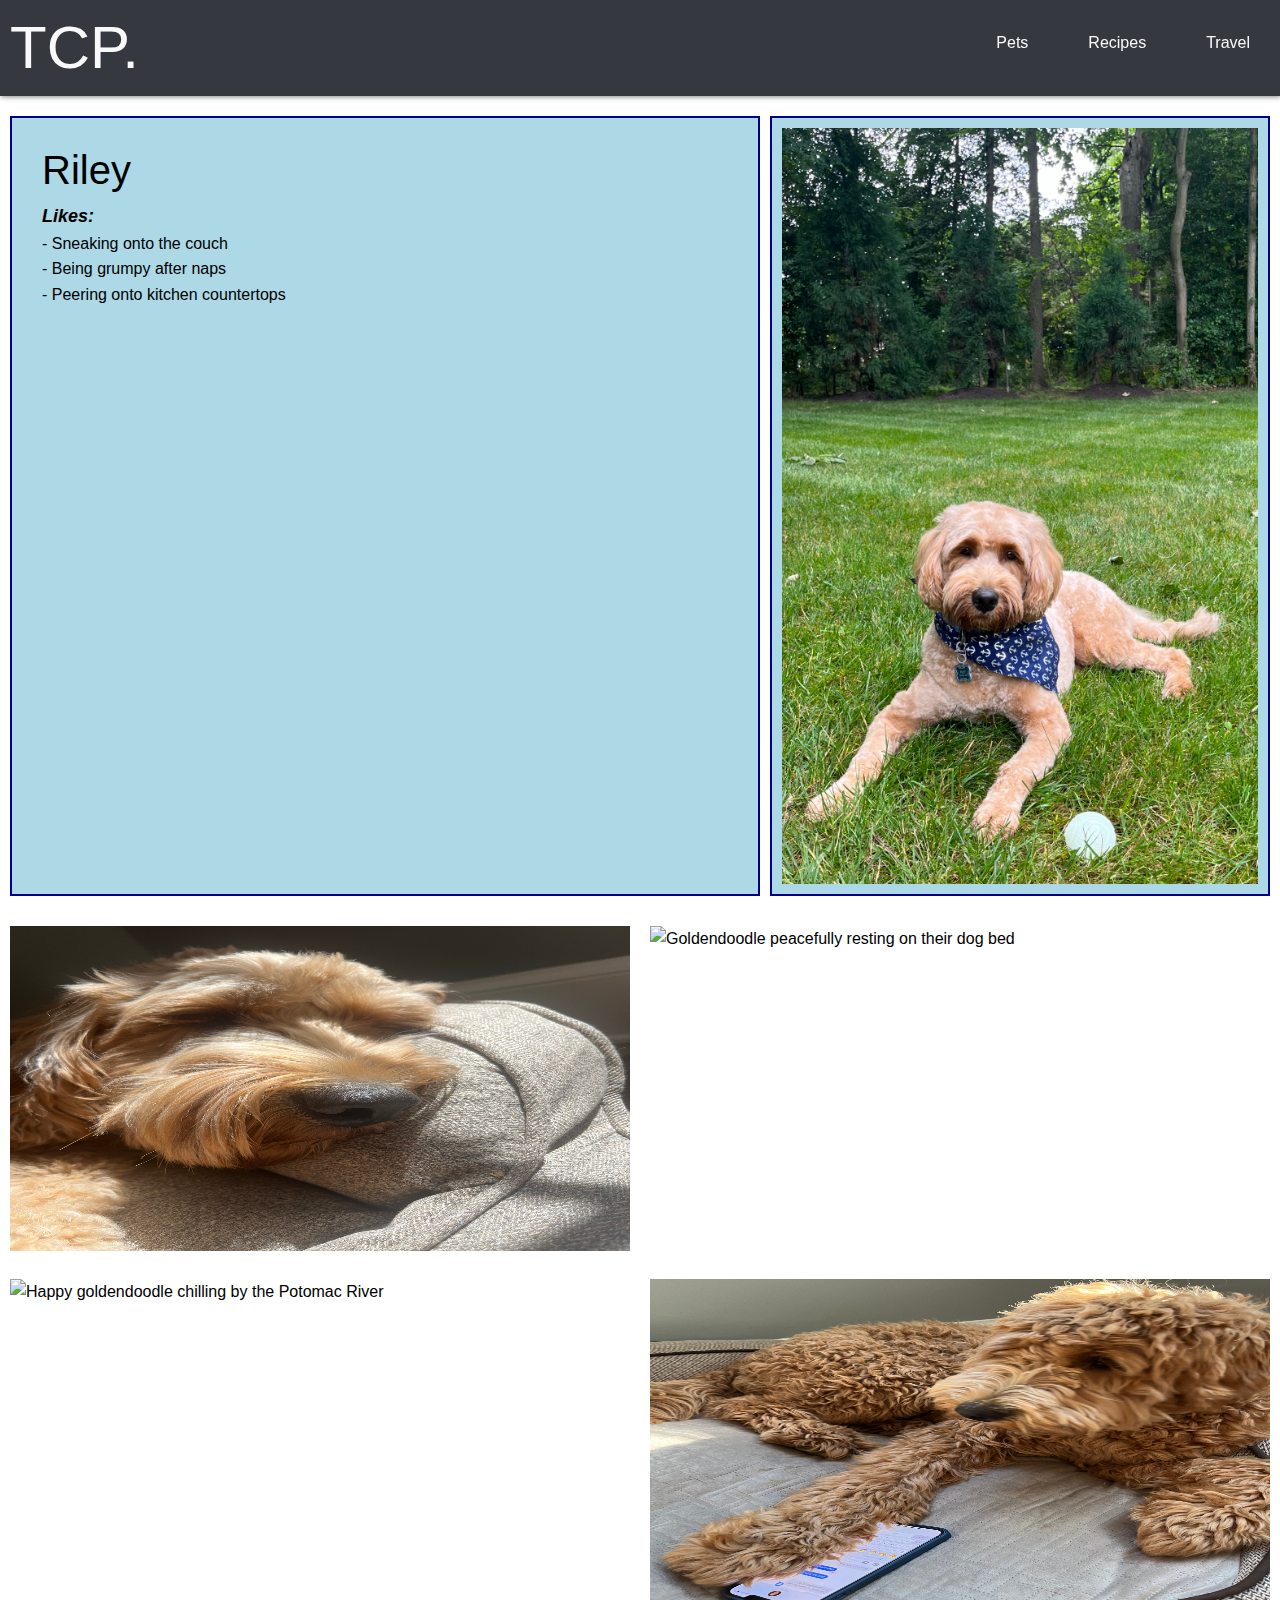
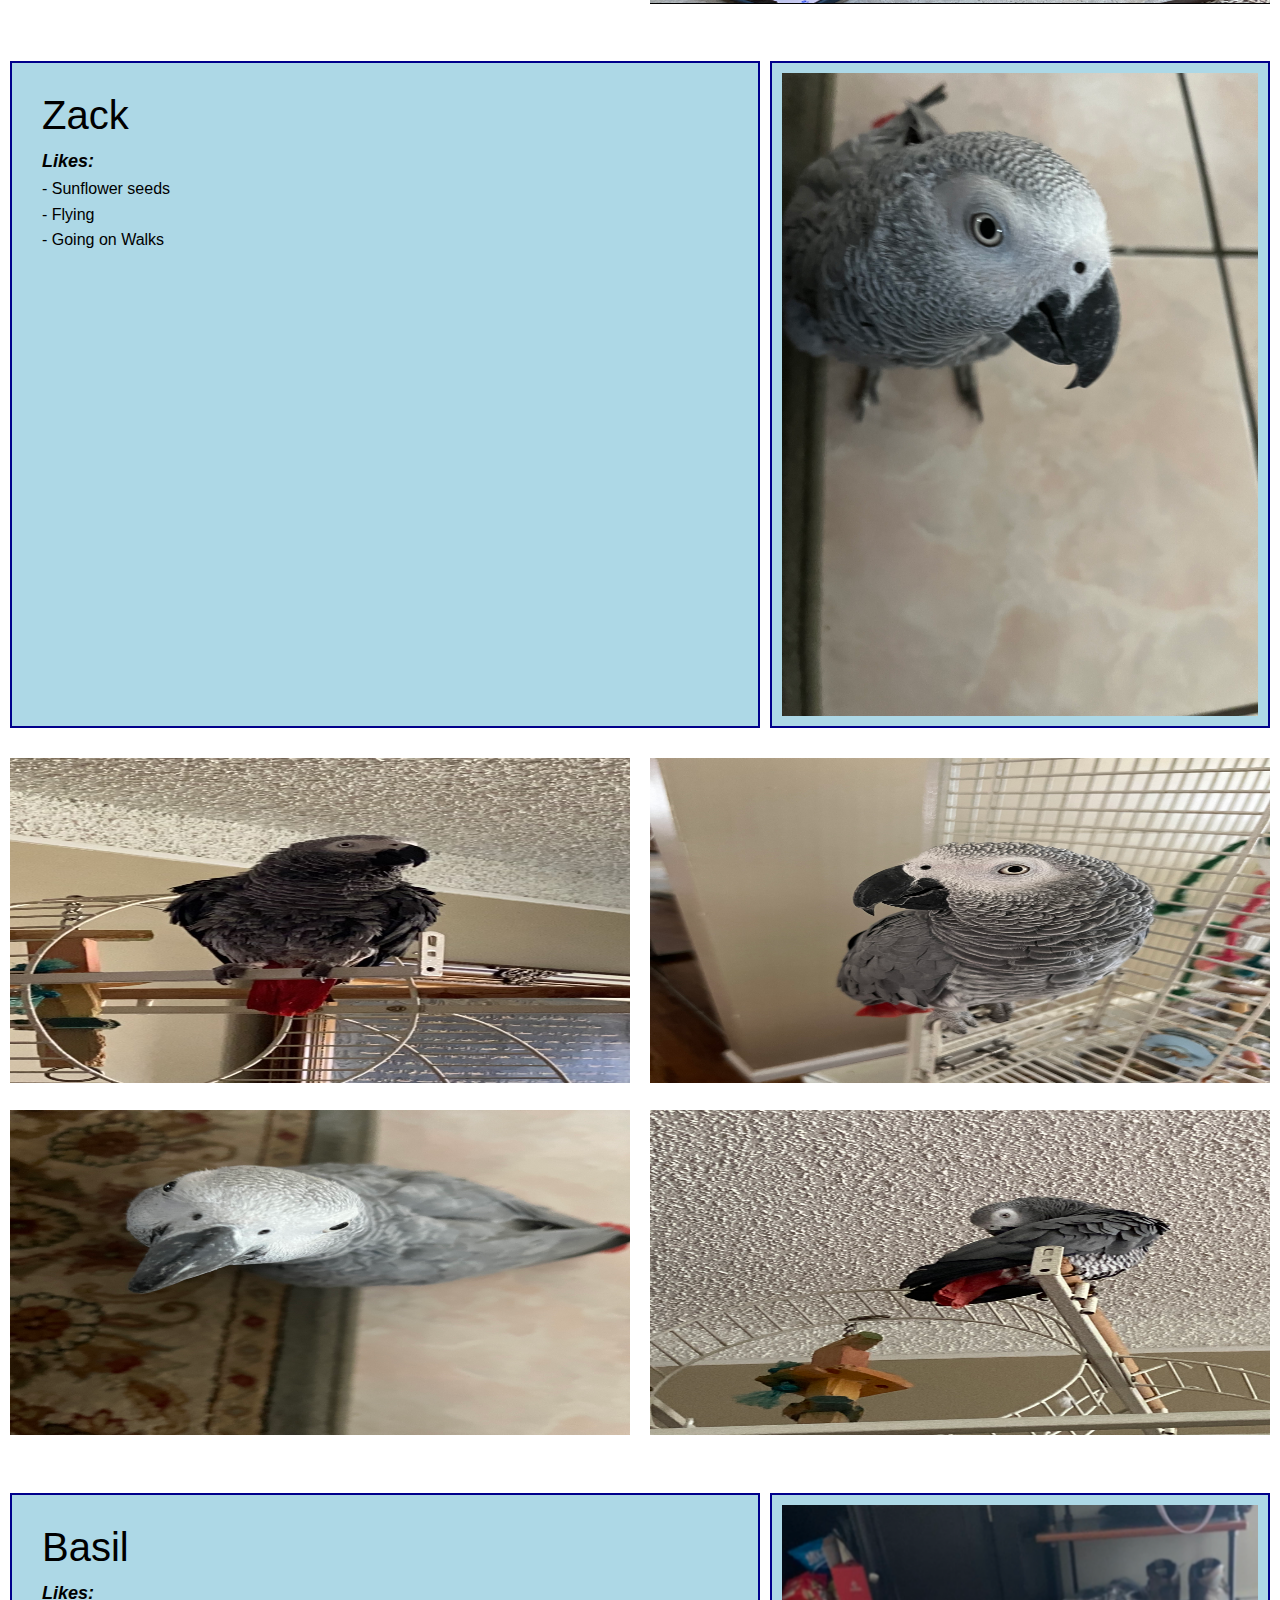
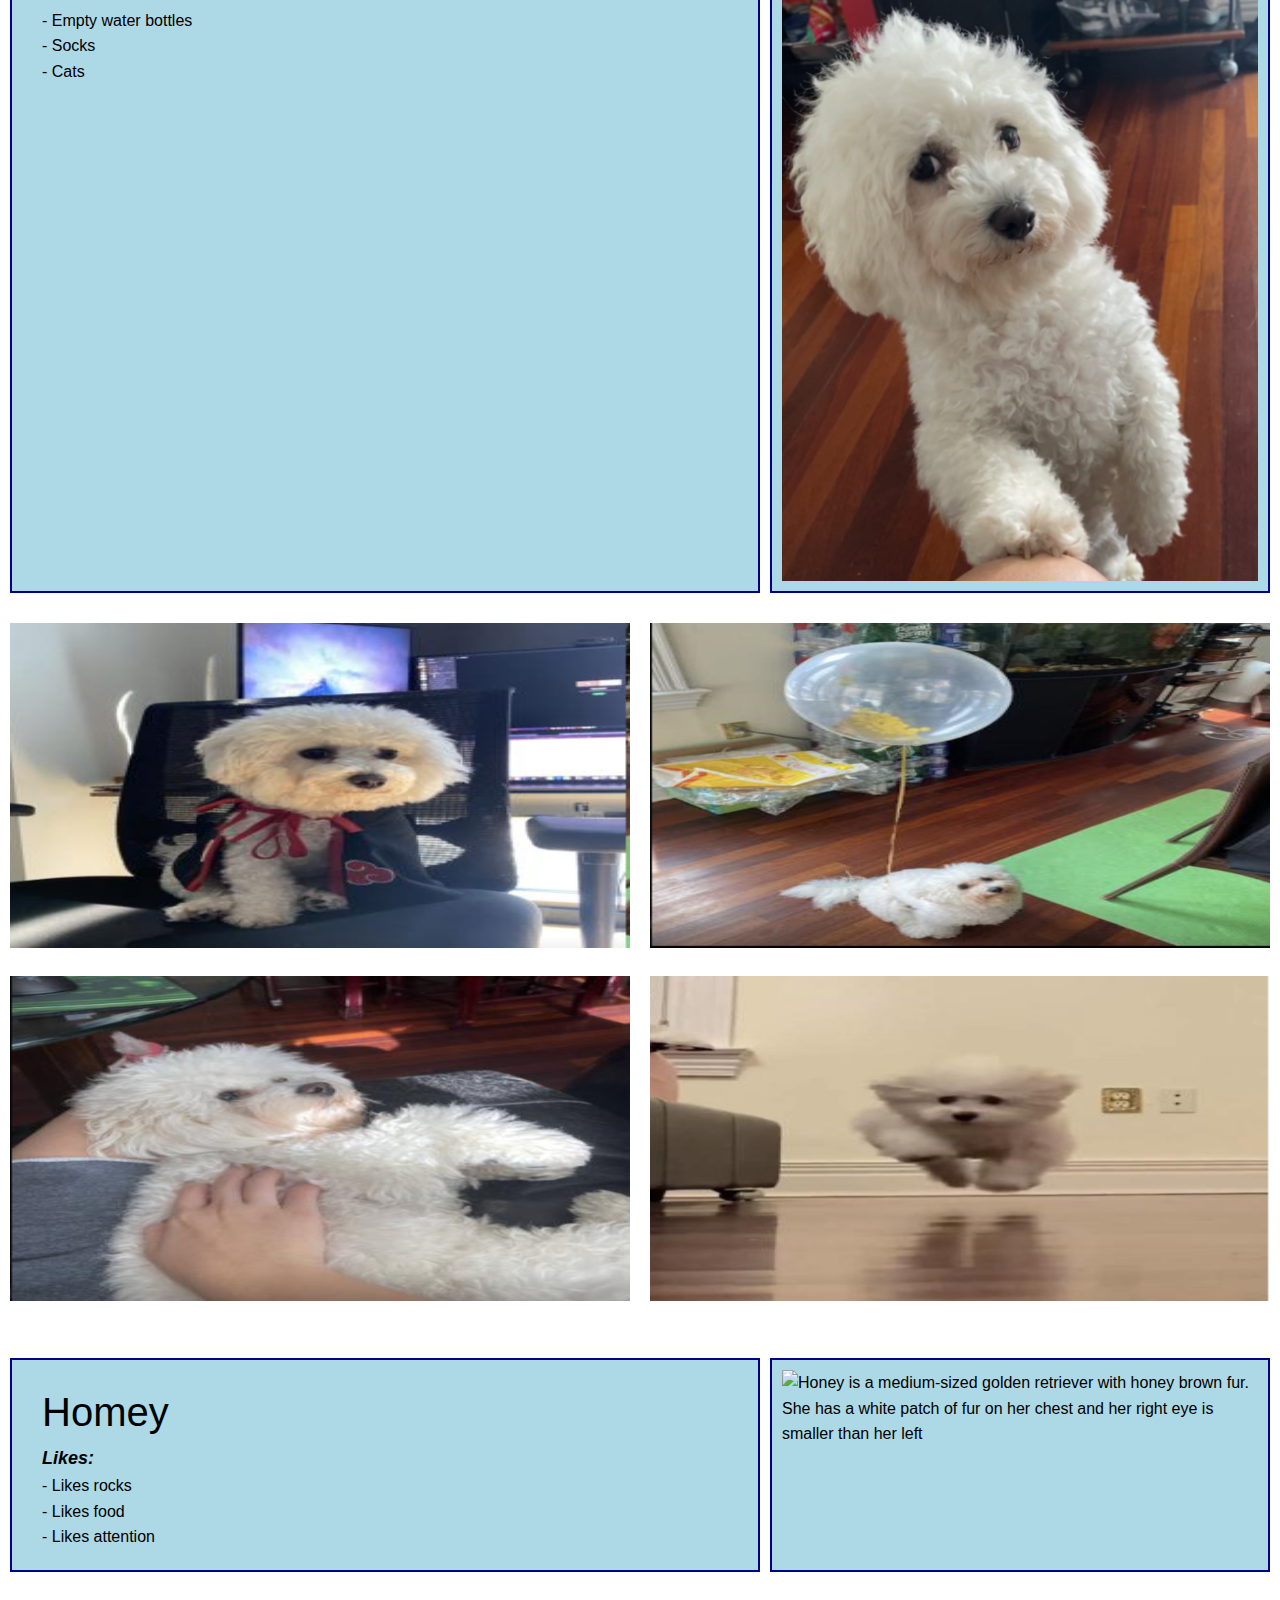
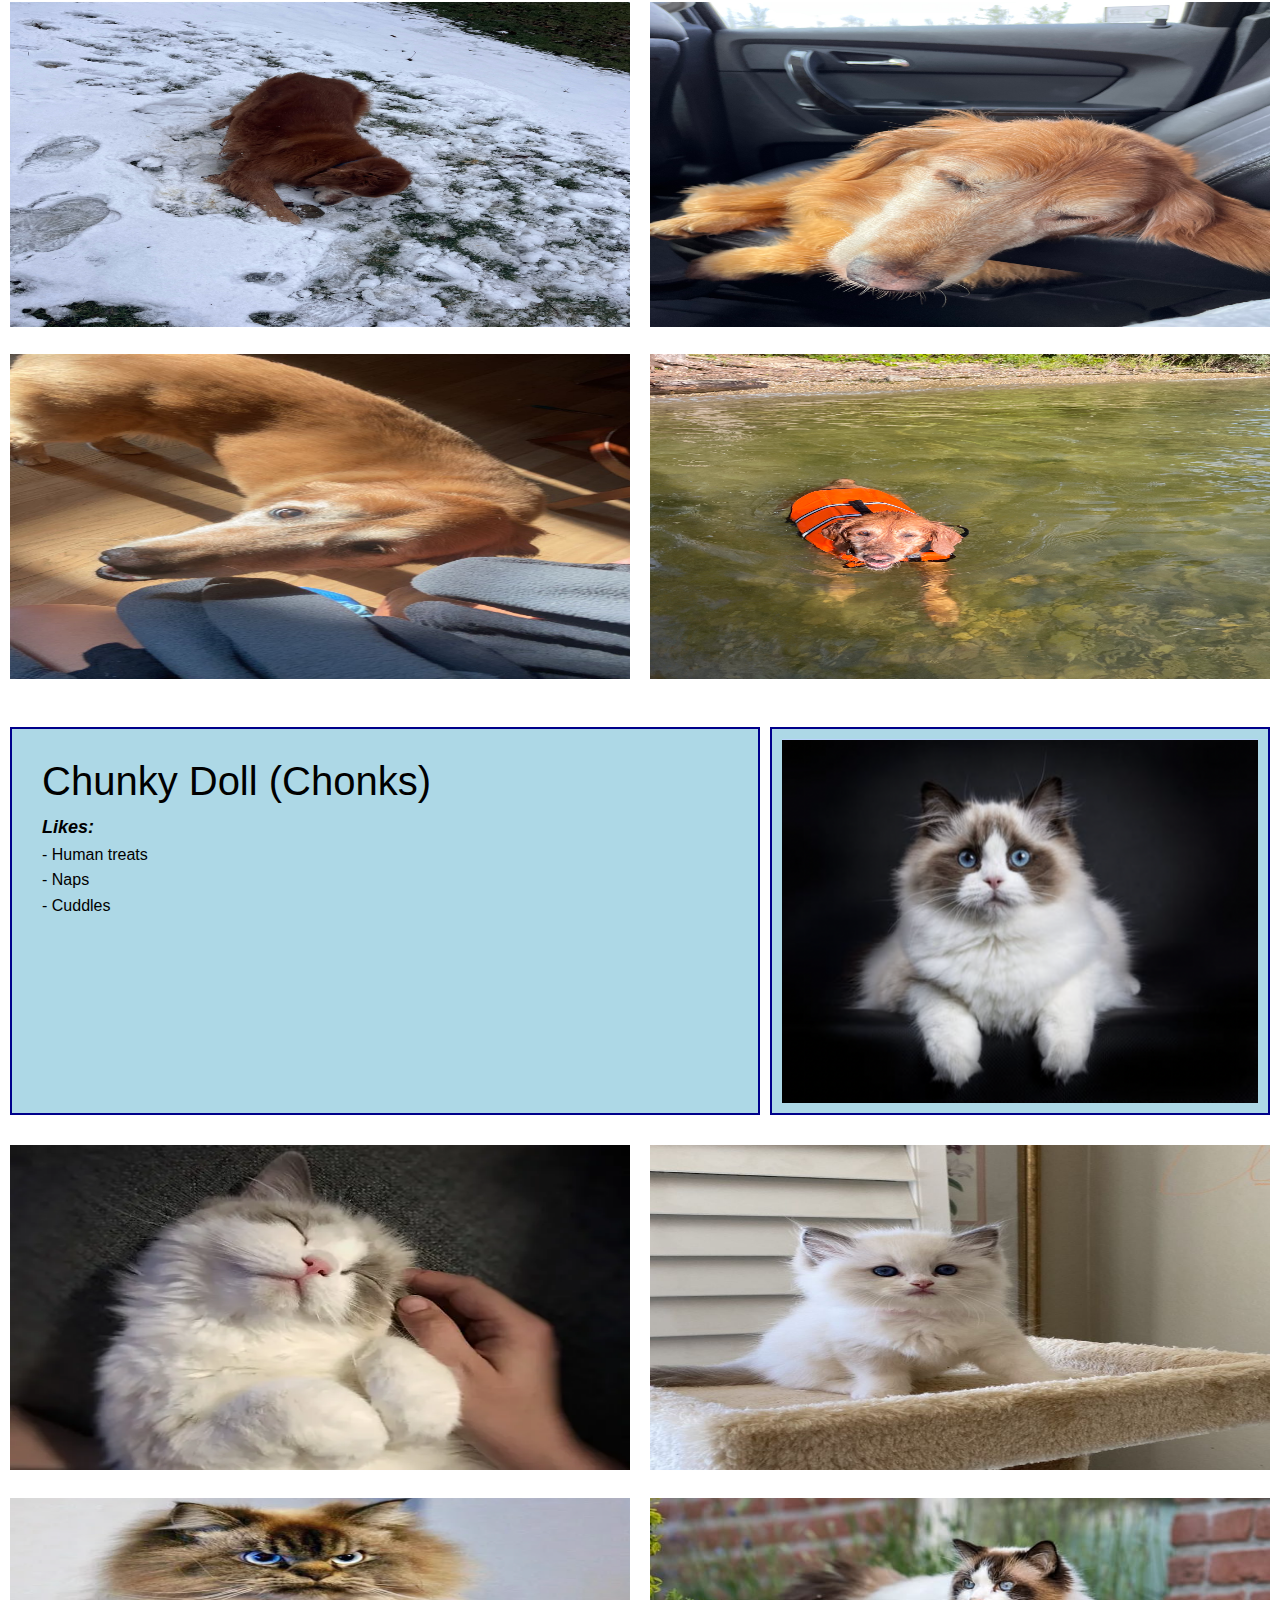
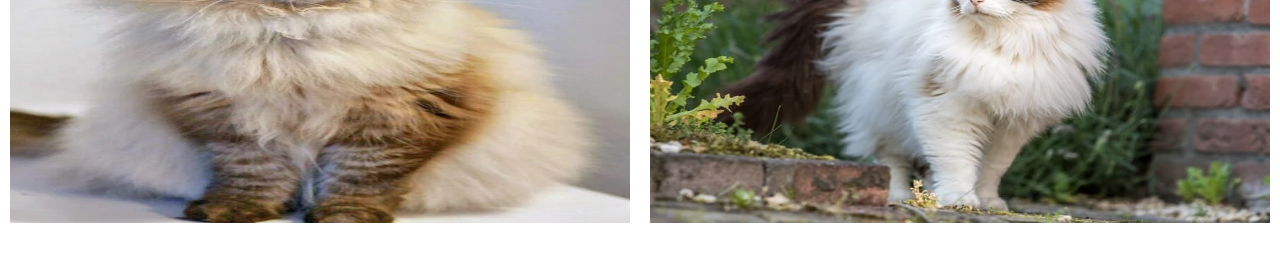
==== pets.html @ f6e19e08 "Add files via upload" ====
<!DOCTYPE html>
<html lang="en">
<head>
    <link rel="stylesheet" href="css/reset.css">
    <link rel="stylesheet" href="css/nav.css">
    <link rel="stylesheet" href="css/style.css">
    <title>Pets</title>
</head>
<body>
    <header class="header">
        <a href="#" class="logo">TCP.</a>
        <input class="side-menu" type="checkbox" id="side-menu"/>
        <label class="hamb" for="side-menu"><span class="hamb-line"></span></label>
        <nav class="nav">
            <ul class="menu">
                <li><a href="pets.html">Pets</a></li>
                <li><a href="recipes.html">Recipes</a> </li>
                <li><a href="index.html">Travel</a></li>
            </ul>
        </nav>
    </header>
    <div class="main-row">
        <div class="inner-row1">
            <div class="left">
                <ul>
                    <h2>Riley</h2>
                    <h4>Likes:</h4>
                    <li>- Sneaking onto the couch</li>
                    <li>- Being grumpy after naps</li>
                    <li>- Peering onto kitchen countertops</li>
                </ul>
            </div>
            <div class="right">
                <img src="images/riley_primary.jpg" alt="Apricot goldendoodle wearing blue bandana lying next to ball">
            </div>
        </div>
        
        <div class="inner-row2">
            <div class="grid-cell">
                <img src = "images/riley_sleeping.jpg" alt = "Goldendoodle peacefully resting on their dog bed">
            </div>
            <div class="grid-cell">
                <img src = "images/riley_friend.PNG" alt = "Goldendoodle peacefully resting on their dog bed">
            </div>
            <div class="grid-cell">
                <img src = "images/riley_park.PNG" alt = "Happy goldendoodle chilling by the Potomac River">
            </div>
            <div class="grid-cell">
                <img src = "images/riley_texting.jpeg" alt = "Silly dog texting on an iPad">
            </div>
        </div>
    </div>

    <div class="main-row">
        <div class="inner-row1">
            <div class="left">
                <ul>
                    <h2>Zack</h2>
                    <h4>Likes:</h4>
                    <li>- Sunflower seeds</li>
                    <li>- Flying</li>
                    <li>- Going on Walks</li>
                </ul>
            </div>
            <div class="right">
                <img src="images/zamzam4.jpg" alt = "3 years old, red tail, and standing on kitchen tile.">
            </div>
        </div>
        
        <div class="inner-row2">
            <div class="grid-cell">
                <img src = "images/zamzam1.jpg" alt = "Zack on his cage standing.">
            </div>
            <div class="grid-cell">
                <img src = "images/zamzam2.jpg" alt = "Zack standing on his cage door, staring into the camera.">
            </div>
            <div class="grid-cell">
                <img src = "images/zamzam3.jpg" alt = "Zack standing on a rug staring up towards the camera.">
            </div>
            <div class="grid-cell">
                <img src = "images/zamzam5.jpg" alt = "Zack cleaning himself standing on top of the cage by his toys.">
            </div>
        </div>
    </div>

    <div class="main-row">
        <div class="inner-row1">
            <div class="left">
                <ul>
                    <h2>Basil</h2>
                    <h4>Likes:</h4>
                    <li>- Empty water bottles</li>
                    <li>- Socks</li>
                    <li>- Cats</li>
                </ul>
            </div>
            <div class="right">
                <img src="images/gurl_who_u_looking_at.png" alt = "Fluffy white dog with paw on knee, begging for attention and giving you the side eye"> 
            </div>
        </div>
        
        <div class="inner-row2">
            <div class="grid-cell">
                <img src = images/naruto_basil.png alt = "White bichon in a naruto robe (Akatsuki)">
            </div>
            <div class="grid-cell">
                <img src = images/balloosil.png alt = "Balloon attached to white bichon"> 
            </div>
            <div class="grid-cell">
                <img src = images/pet_me.png alt = "White bichon leaning against leg">
            </div>
            <div class="grid-cell">
                <img src = images/superbasil_HOP.png alt = "White bichon floating in air while running">
            </div>
        </div>
    </div>

    <div class="main-row">
        <div class="inner-row1">
            <div class="left">
                <ul>
                    <h2>Homey</h2>
                    <h4>Likes:</h4>
                    <li>- Likes rocks</li>
                    <li>- Likes food</li>
                    <li>- Likes attention</li>
                </ul>
            </div>
            <div class="right">
                <img src="images/honey_main.jpeg" alt="Honey is a medium-sized golden retriever with honey brown fur. She has a white patch of fur on her chest and her right eye is smaller than her left">
            </div>
        </div>
        
        <div class="inner-row2">
            <div class="grid-cell">
                <img src="images/honey_rock.jpeg" alt="Honey playing with a rock">
            </div>
            <div class="grid-cell">
                <img src="images/honey_sleeping.jpeg" alt="Honey taking a nap">
            </div>
            <div class="grid-cell">
                <img src="images/honey_smiling.jpeg" alt="Honey smiling">
            </div>
            <div class="grid-cell">
                <img src="images/honey_swimming.jpeg" alt="Honey swimming">
        </div>
    </div>

    <div class="main-row">
        <div class="inner-row1">
            <div class="left">
                <ul>
                    <h2>Chunky Doll (Chonks)</h2>
                    <h4>Likes:</h4>
                    <li>- Human treats</li>
                    <li>- Naps</li>
                    <li>- Cuddles</li>
                </ul>
            </div>
            <div class="right">
                <img src="images/chonks.png" alt="Furry white and dark brown ragdoll.">
            </div>
        </div>
        
        <div class="inner-row2">
            <div class="grid-cell">
                <img src="images/chonks_happy.JPG" alt="Younger Chonks being played with">
            </div>
            <div class="grid-cell">
                <img src="images/chonks_baby.JPG" alt="Baby Chonks on a cat bed">
            </div>
            <div class="grid-cell">
                <img src="images/chonks_bath.png" alt="Fluffy, grumpy Chonks after bath time">
            </div>
            <div class="grid-cell">
                <img src="images/chonks_neutral.JPG" alt="Chonks standing tall fully clean and white">
        </div>
    </div>
</body>
---- css/nav.css ----
.header{
    background-color: #36383F;
    box-shadow: 1px 1px 5px 0px #85888C;
    position: sticky;
    top: 0;
    width: 100%;
}

.logo{
    display: inline-block;
    color: #f9f9f9;
    font-size: 60px;
    margin-left: 10px;
}

.nav{
    width: 100%;
    height: 100%;
    position: fixed;
    background-color: #36383F;
    overflow: hidden;
}

.menu a{
    display: block;
    padding: 30px;
    color: #f9f9f9;
}
.menu a:hover{
    background-color: #85888C;
}
.nav{
    max-height: 0;
    transition: max-height .5s ease-out;
    background-color: #36383F;
}

.hamb{
    cursor: pointer;
    float: right;
    padding: 40px 20px;
}

.hamb-line {
    background: #f9f9f9;
    display: block;
    height: 3px;
    position: relative;
    width: 24px;

}

.hamb-line::before,
.hamb-line::after{
    background: #f9f9f9;
    content: '';
    display: block;
    height: 100%;
    position: absolute;
    transition: all .2s ease-out;
    width: 100%;
}
.hamb-line::before{
    top: 5px;
}
.hamb-line::after{
    top: -5px;
}

.side-menu {
    display: none;
}

.side-menu:checked ~ nav{
    max-height: 100%;
}
.side-menu:checked ~ .hamb .hamb-line {
    background: transparent;
}
.side-menu:checked ~ .hamb .hamb-line::before {
    transform: rotate(-45deg);
    top:0;
}
.side-menu:checked ~ .hamb .hamb-line::after {
    transform: rotate(45deg);
    top:0;
}

@media (min-width: 768px) {
    .nav{
        max-height: none;
        top: 0;
        position: relative;
        float: right;
        width: fit-content;
        background-color: transparent;
    }
    .menu li{
        float: left;
    }
    .menu a:hover{
        background-color: transparent;
        color: #85888C;

    }

    .hamb{
        display: none;
    }
}
---- css/style.css ----
* {
    margin: 0;
    padding: 0;
    box-sizing: border-box;
}

body {
    font-family: Arial, sans-serif; /* Just to make it look a bit nicer */
    line-height: 1.6; /* Just to make it look a bit nicer */
}

/* Styling for main-row and inner rows */
.main-row {
    padding-top: 10px;
    margin-bottom: 20px; /* Add space between main rows */
}
.inner-row1{
    padding: 10px;
}
.inner-row1, .inner-row2 {
    display: flex;
    flex: 1; /* Each inner row will take up half the height of the main row */
    margin-bottom: 10px; /* Add space between inner rows */
}

/* Styling for columns inside inner-row1 */
.inner-row1 .left {
    flex: 60%;
    background-color: lightblue;
    border: 2px solid darkblue;
    margin-right: 10px;
    padding: 20px;
}
.inner-row1 .right {
    flex: 40%;
    background-color: lightblue;
    border: 2px solid darkblue;
    padding: 10px;
}

/* Styling for 2x2 grid inside inner-row2 */
.inner-row2 {
    flex-wrap: wrap;
}
.grid-cell {
    flex-basis: 50%; /* Takes up half the width of the parent */
    flex-grow: 1; /* Allow it to grow and take up the available space */
    padding: 10px;
}

h2{
    font-size: 40px;
}

img {
    width: 100%;
    height: 100%;
    object-fit: fill;
    object-position: center;
}

.inner-row2 img {
    height: 325px
}

h3{
    font-weight: bold;
    font-size: 25px;
    text-align: center;
}

h4{
    font-size: 18px;
    font-style: italic;
    font-weight: bold;
}
ul {
    padding-left: 10px;
}
ol {
    list-style-type: decimal;
    list-style-position: inside;
    padding-left: 1em;
    margin-top: 1em;
    margin-bottom: 1em;
}
p{
    text-align: center;
    padding: 5px;
}
.topimg {
    /* Replace the URL below with your image URL */
    background-size: cover;  /* Cover the viewport */
    background-position: center;  /* Center the image */
    background-repeat: no-repeat;  /* Do not repeat the image */
    width: 100%;  /* Make sure the div spans the full width */
    height: 200px;  /* Span the full viewport height */
    display: flex;  /* Use flex to center the text */
    align-items: center;  /* Center the text vertically */
    justify-content: center;  /* Center the text horizontally */
}
.prague{
    background-image: url('../images/prague_one.webp');
}
.ok{
    background-image: url('../images/safari_lodge.webp');
}
.paris{
    background-image: url('../images/paris_daytime.jpg');
}
.zermatt{
    background-image: url('../images/geneva_to_zermatt.jpeg');
}
.florence{
    background-image: url('../images/florence.jpeg');
}
.dubai{
    background-image: url('../images/dubai_dusk.jpg');
}
.location-text {
    color: white;  /* Make the text white for better visibility */
    font-size: 5rem;  /* Increase the font size */
    font-weight: bold;
    font-family: Arial, Helvetica, sans-serif;
    text-shadow: 2px 2px 8px rgba(0, 0, 0, 0.5);  /* Add a text shadow for better readability */
}

b{
    font-weight: bold;
}
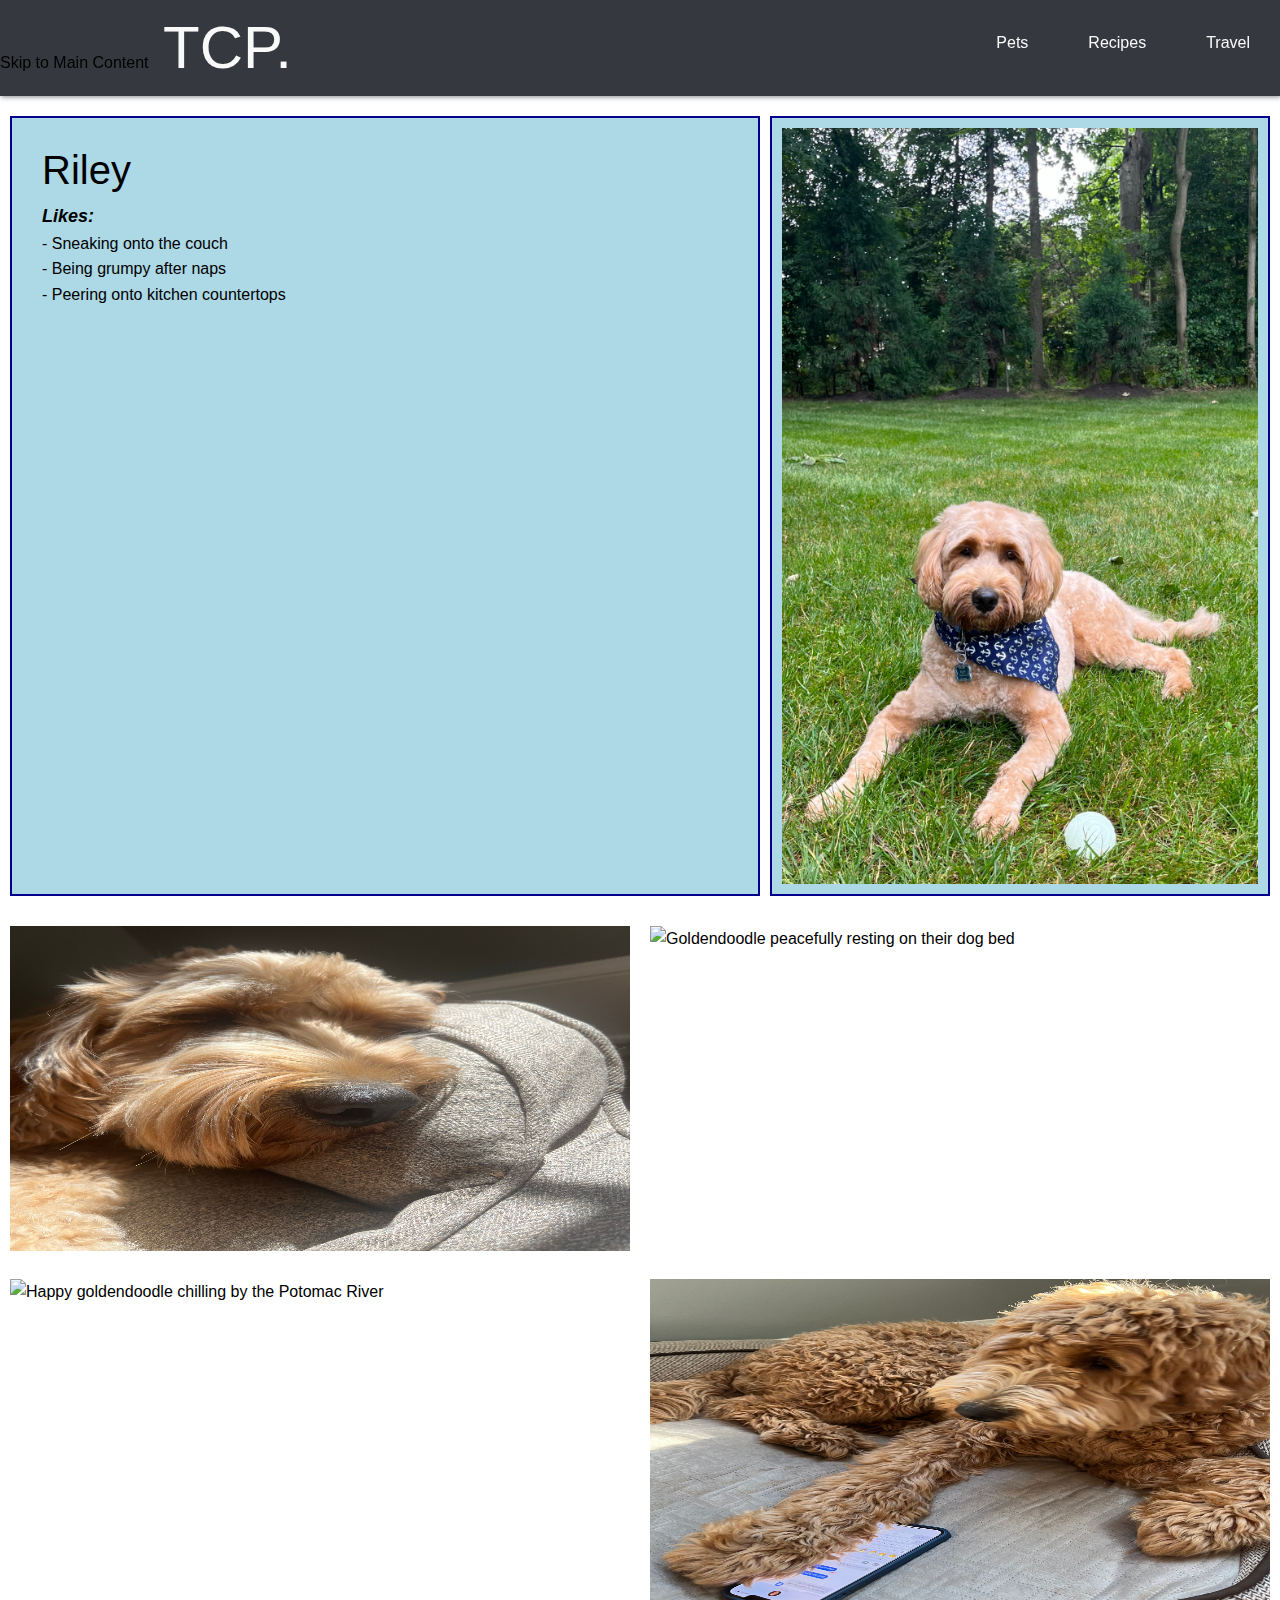
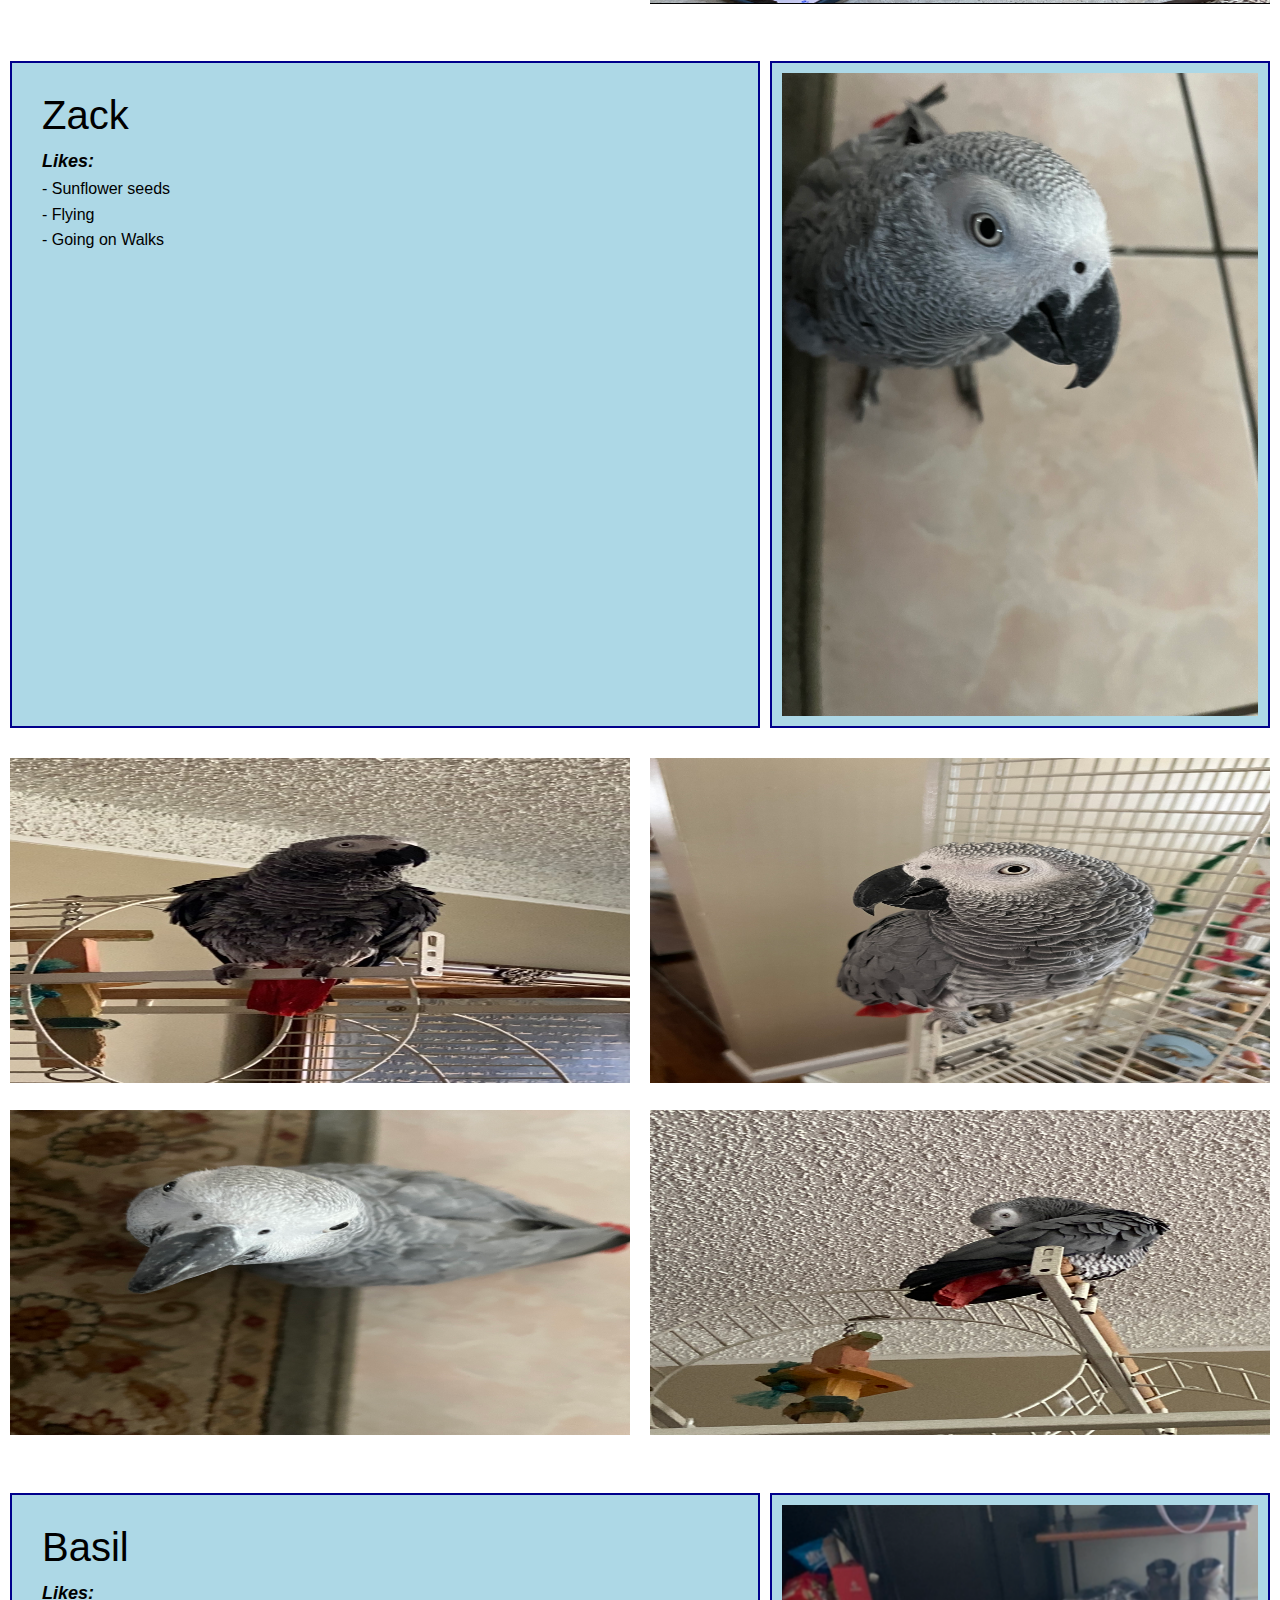
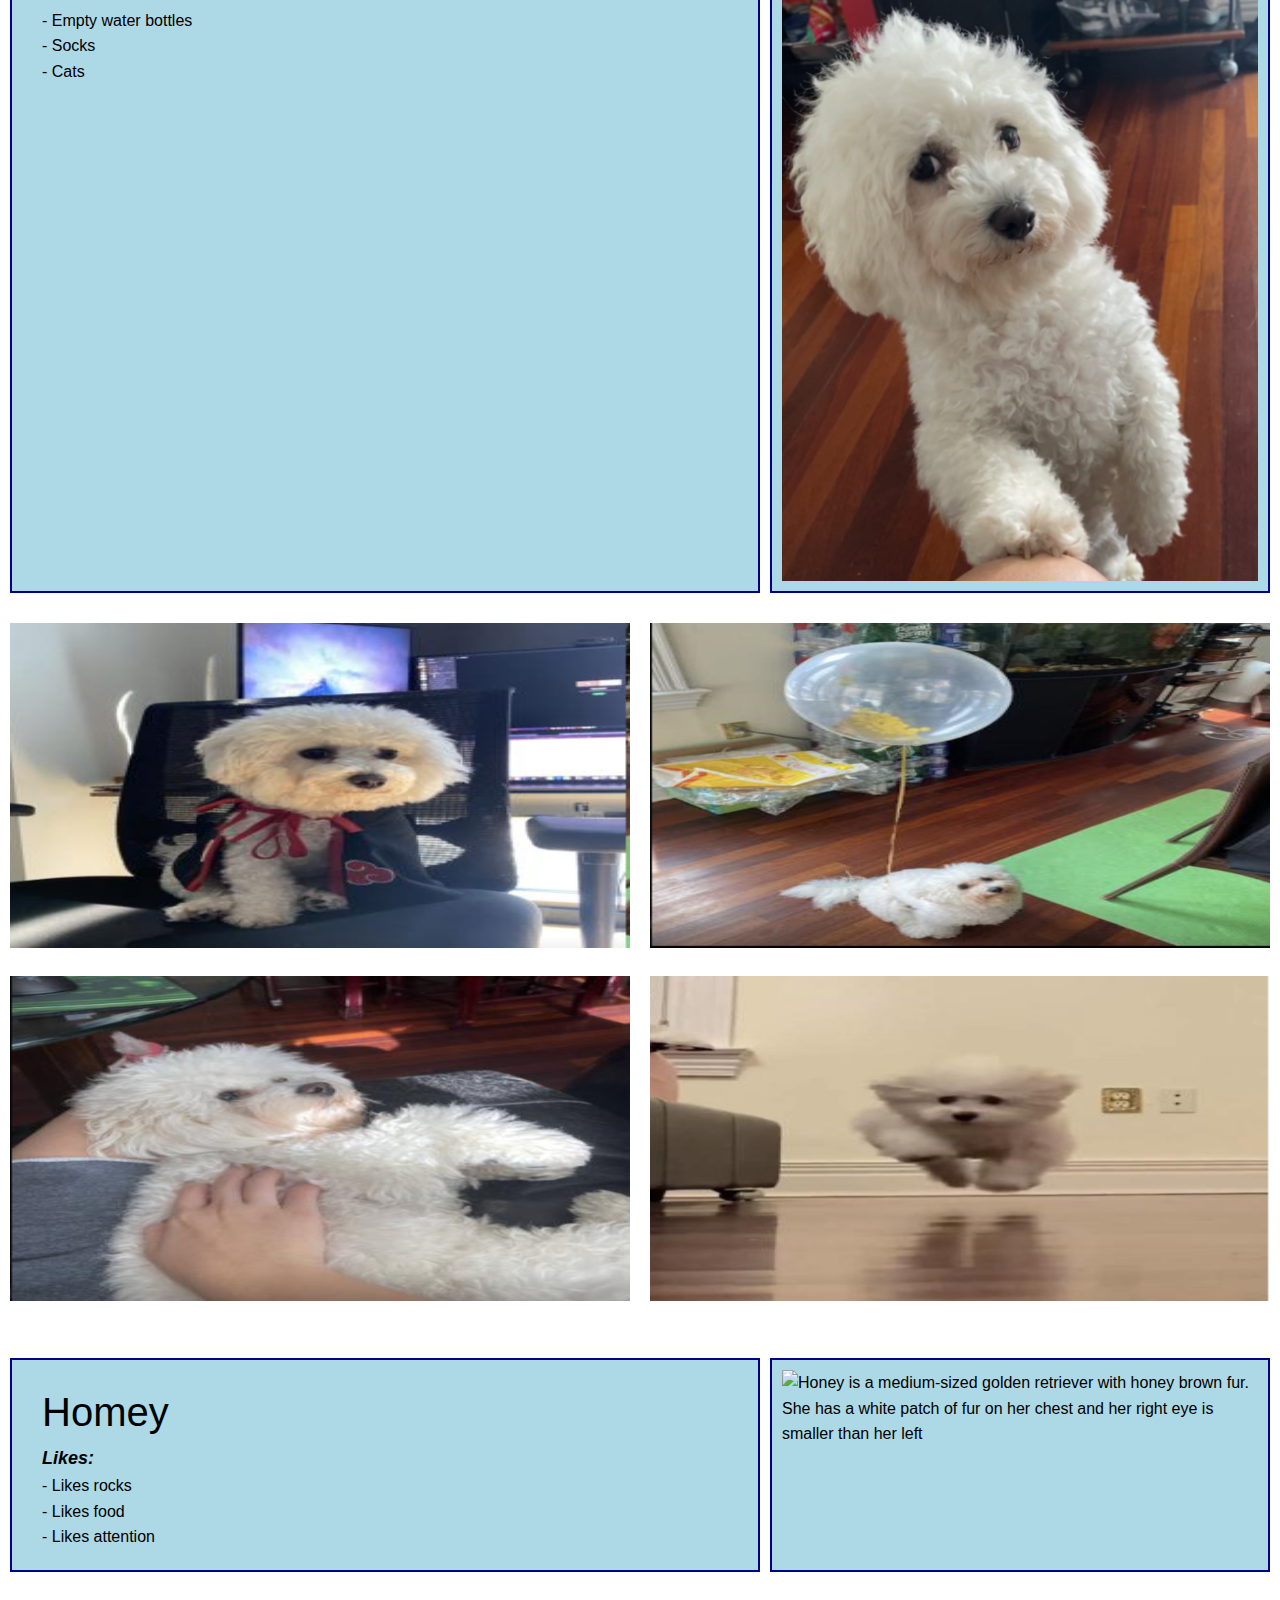
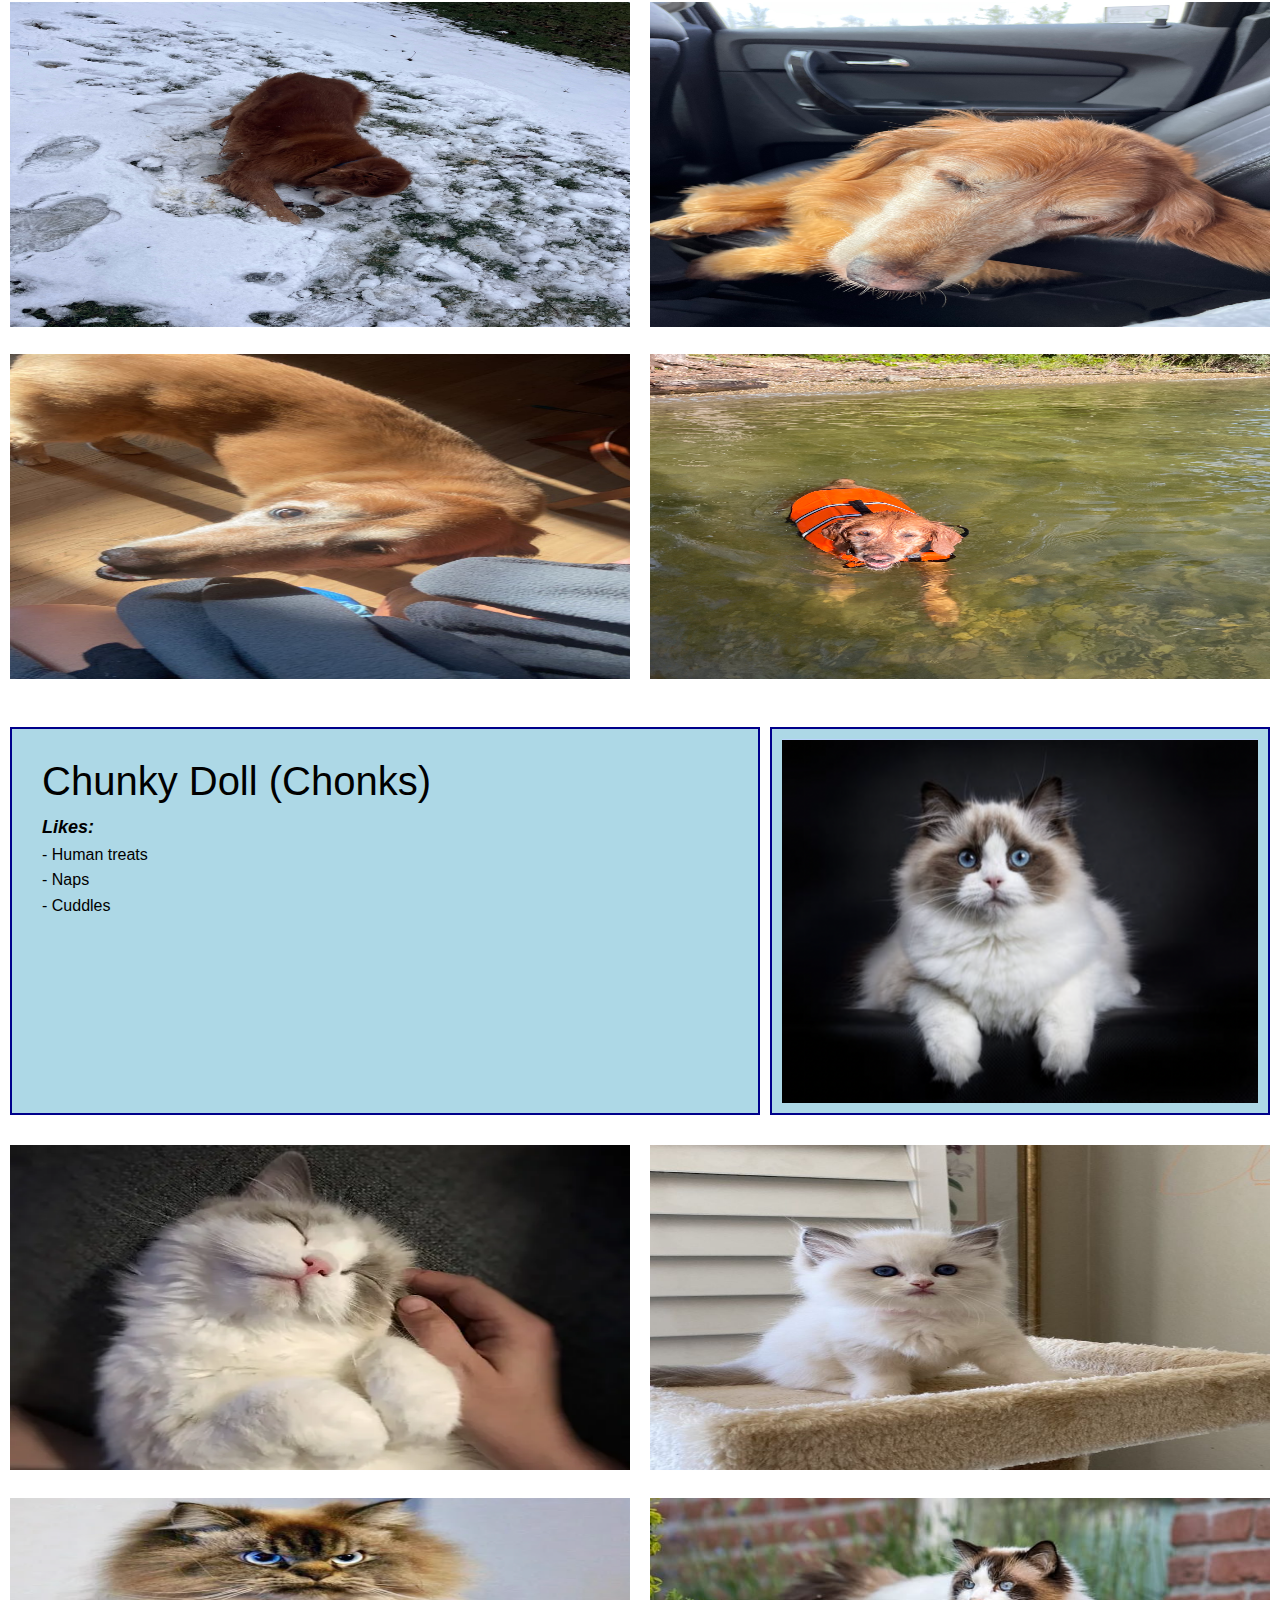
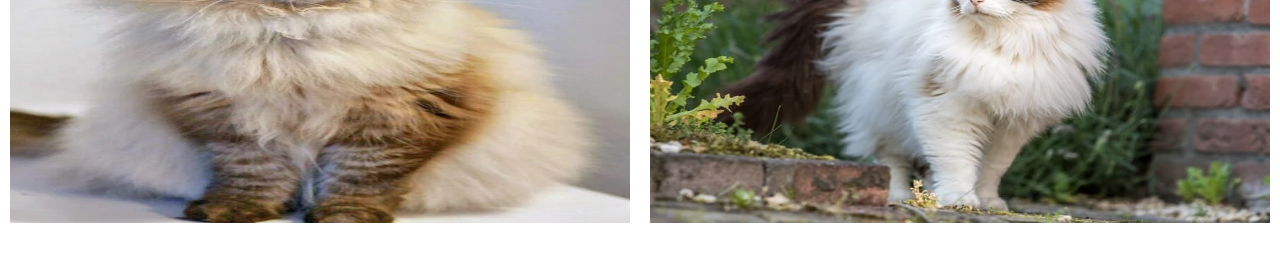
==== commit e487f255: "Add files via upload" ====
--- a/pets.html
+++ b/pets.html
@@ -8,23 +8,24 @@
 </head>
 <body>
     <header class="header">
-        <a href="#" class="logo">TCP.</a>
+        <a href = "#main" class = "hidden">Skip to Main Content</a>
+        <a href="index.html" class="logo">TCP.</a>
         <input class="side-menu" type="checkbox" id="side-menu"/>
         <label class="hamb" for="side-menu"><span class="hamb-line"></span></label>
         <nav class="nav">
             <ul class="menu">
-                <li><a href="pets.html">Pets</a></li>
+                <li><a class="current" href="pets.html">Pets</a></li>
                 <li><a href="recipes.html">Recipes</a> </li>
                 <li><a href="index.html">Travel</a></li>
             </ul>
         </nav>
     </header>
-    <div class="main-row">
+    <div id = "main" class="main-row">
         <div class="inner-row1">
             <div class="left">
                 <ul>
-                    <h2>Riley</h2>
-                    <h4>Likes:</h4>
+                    <li><h2>Riley</h2></li>
+                    <li><h4>Likes:</h4></li>
                     <li>- Sneaking onto the couch</li>
                     <li>- Being grumpy after naps</li>
                     <li>- Peering onto kitchen countertops</li>
@@ -55,8 +56,8 @@
         <div class="inner-row1">
             <div class="left">
                 <ul>
-                    <h2>Zack</h2>
-                    <h4>Likes:</h4>
+                    <li><h2>Zack</h2></li>
+                    <li><h4>Likes:</h4></li>
                     <li>- Sunflower seeds</li>
                     <li>- Flying</li>
                     <li>- Going on Walks</li>
@@ -87,8 +88,8 @@
         <div class="inner-row1">
             <div class="left">
                 <ul>
-                    <h2>Basil</h2>
-                    <h4>Likes:</h4>
+                    <li><h2>Basil</h2></li>
+                    <li><h4>Likes:</h4></li>
                     <li>- Empty water bottles</li>
                     <li>- Socks</li>
                     <li>- Cats</li>
@@ -119,8 +120,8 @@
         <div class="inner-row1">
             <div class="left">
                 <ul>
-                    <h2>Homey</h2>
-                    <h4>Likes:</h4>
+                    <li><h2>Homey</h2></li>
+                    <li><h4>Likes:</h4></li>
                     <li>- Likes rocks</li>
                     <li>- Likes food</li>
                     <li>- Likes attention</li>
@@ -150,8 +151,8 @@
         <div class="inner-row1">
             <div class="left">
                 <ul>
-                    <h2>Chunky Doll (Chonks)</h2>
-                    <h4>Likes:</h4>
+                    <li><h2>Chunky Doll (Chonks)</h2></li>
+                    <li><h4>Likes:</h4></li>
                     <li>- Human treats</li>
                     <li>- Naps</li>
                     <li>- Cuddles</li>
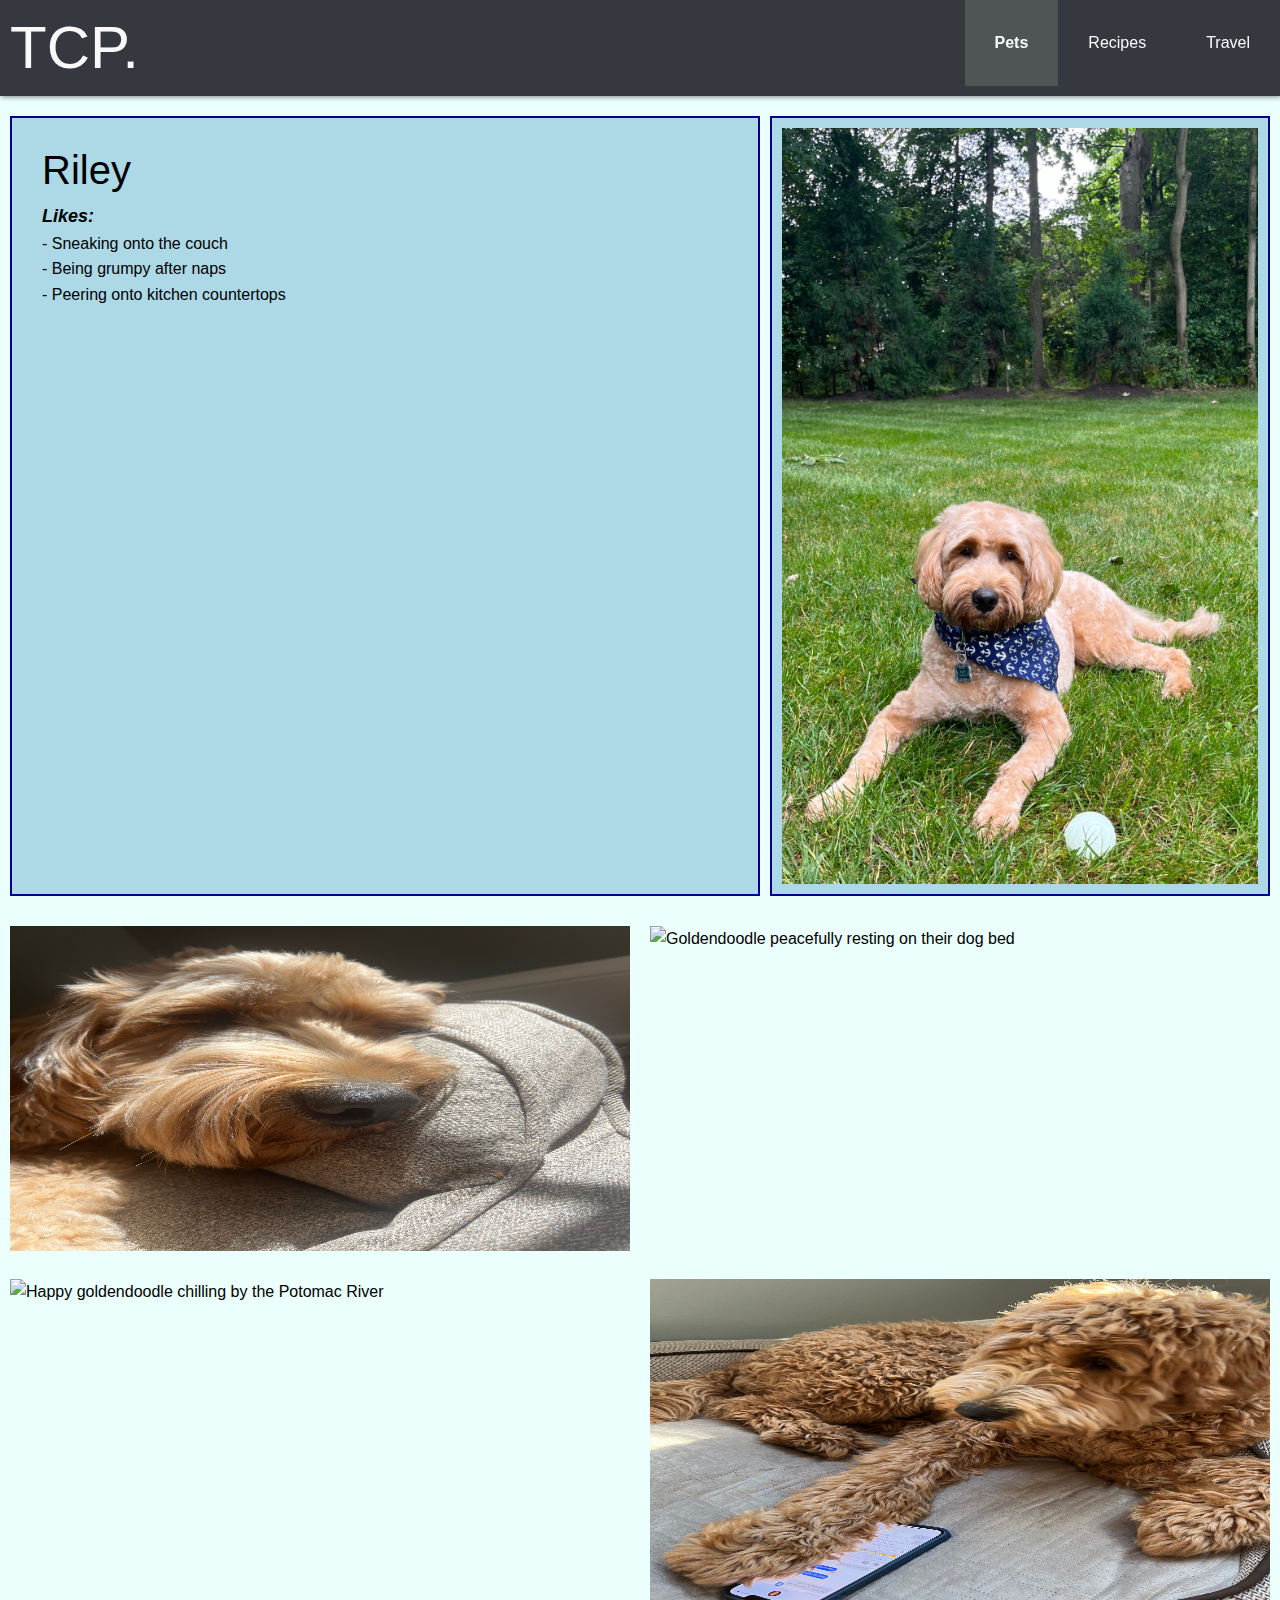
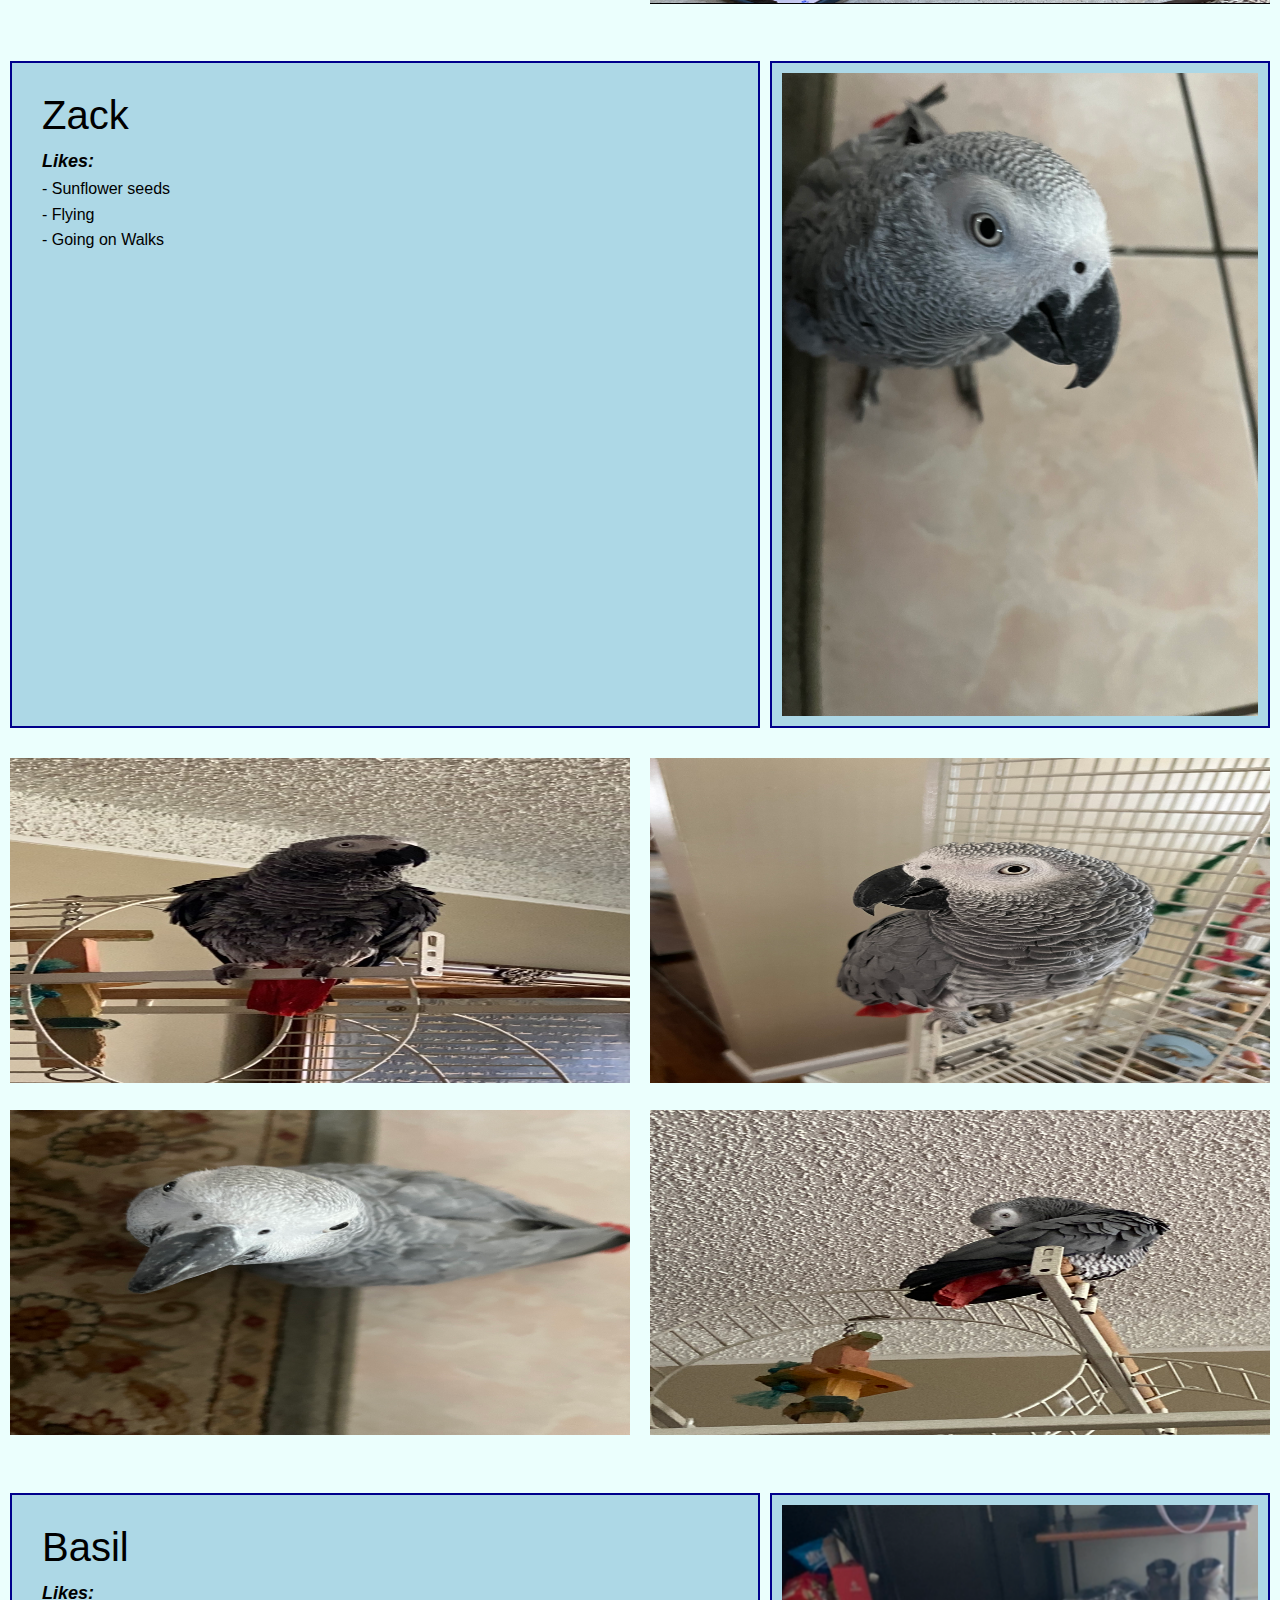
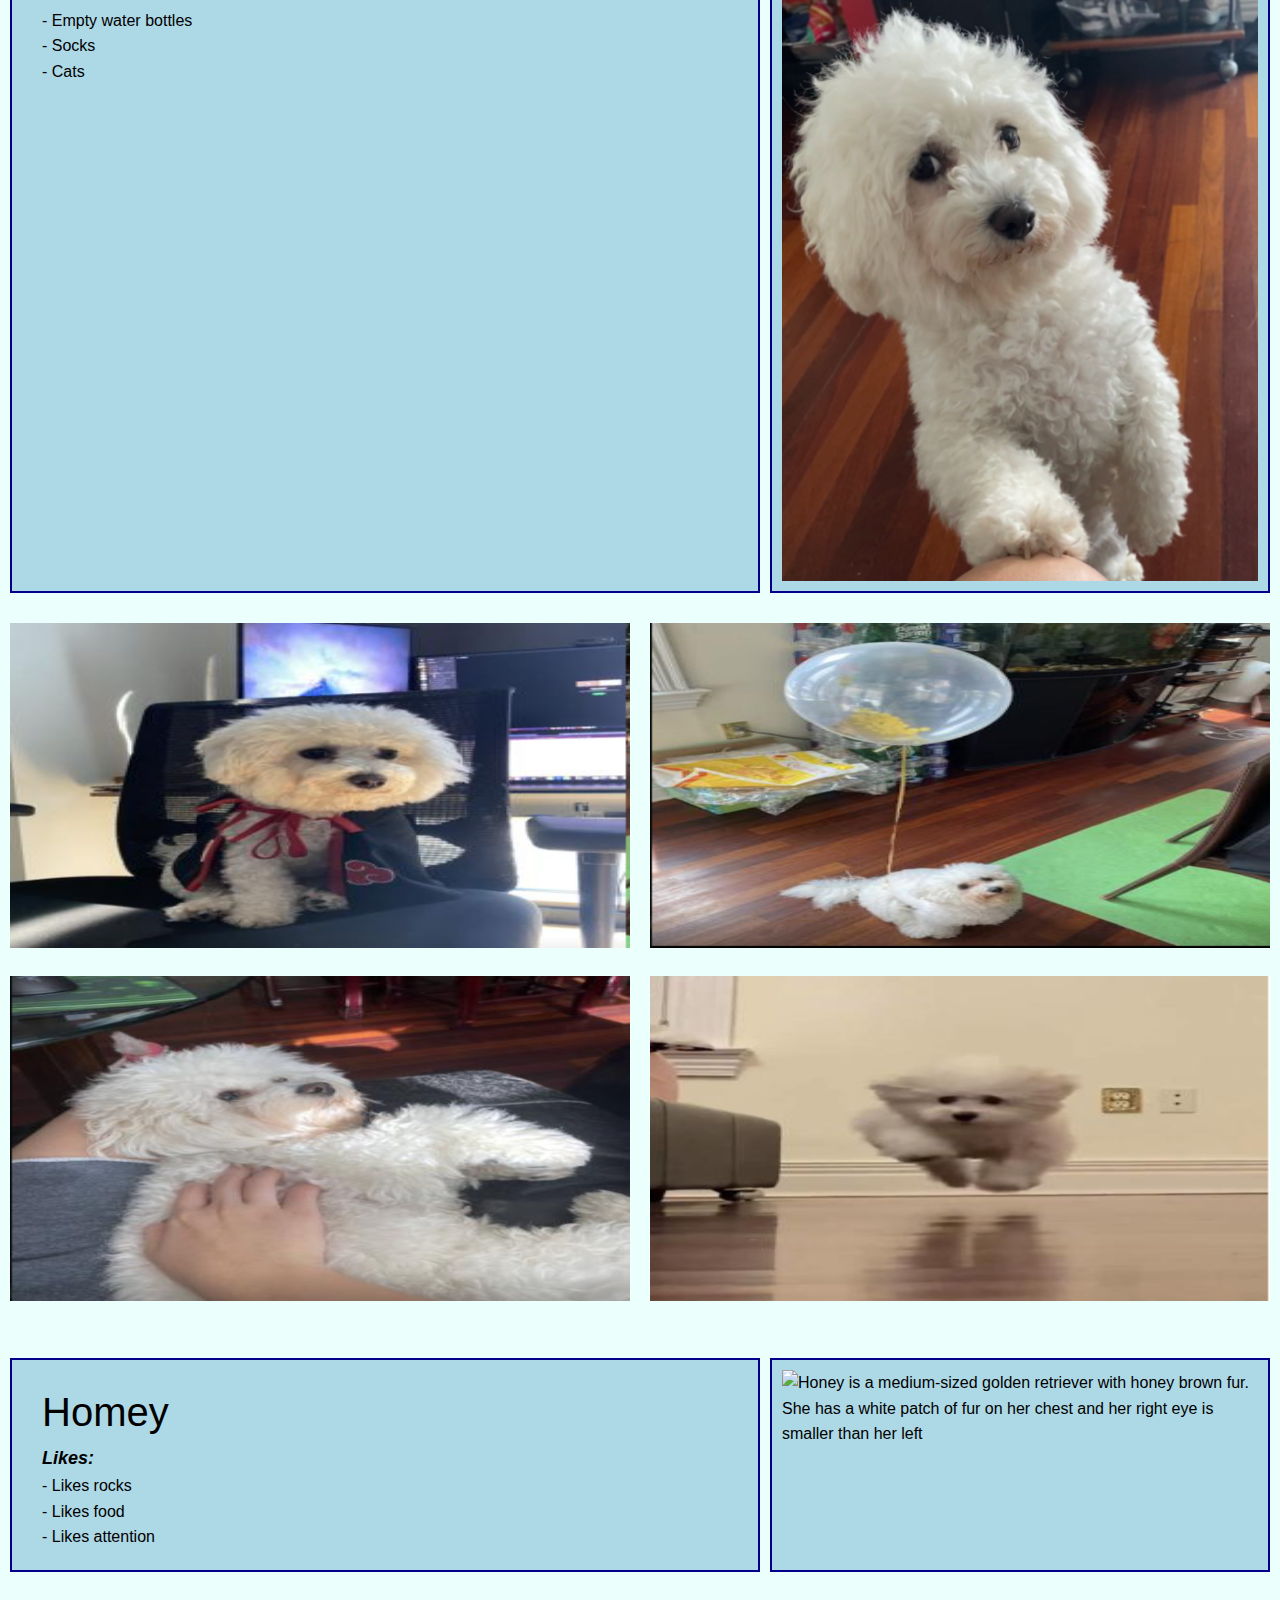
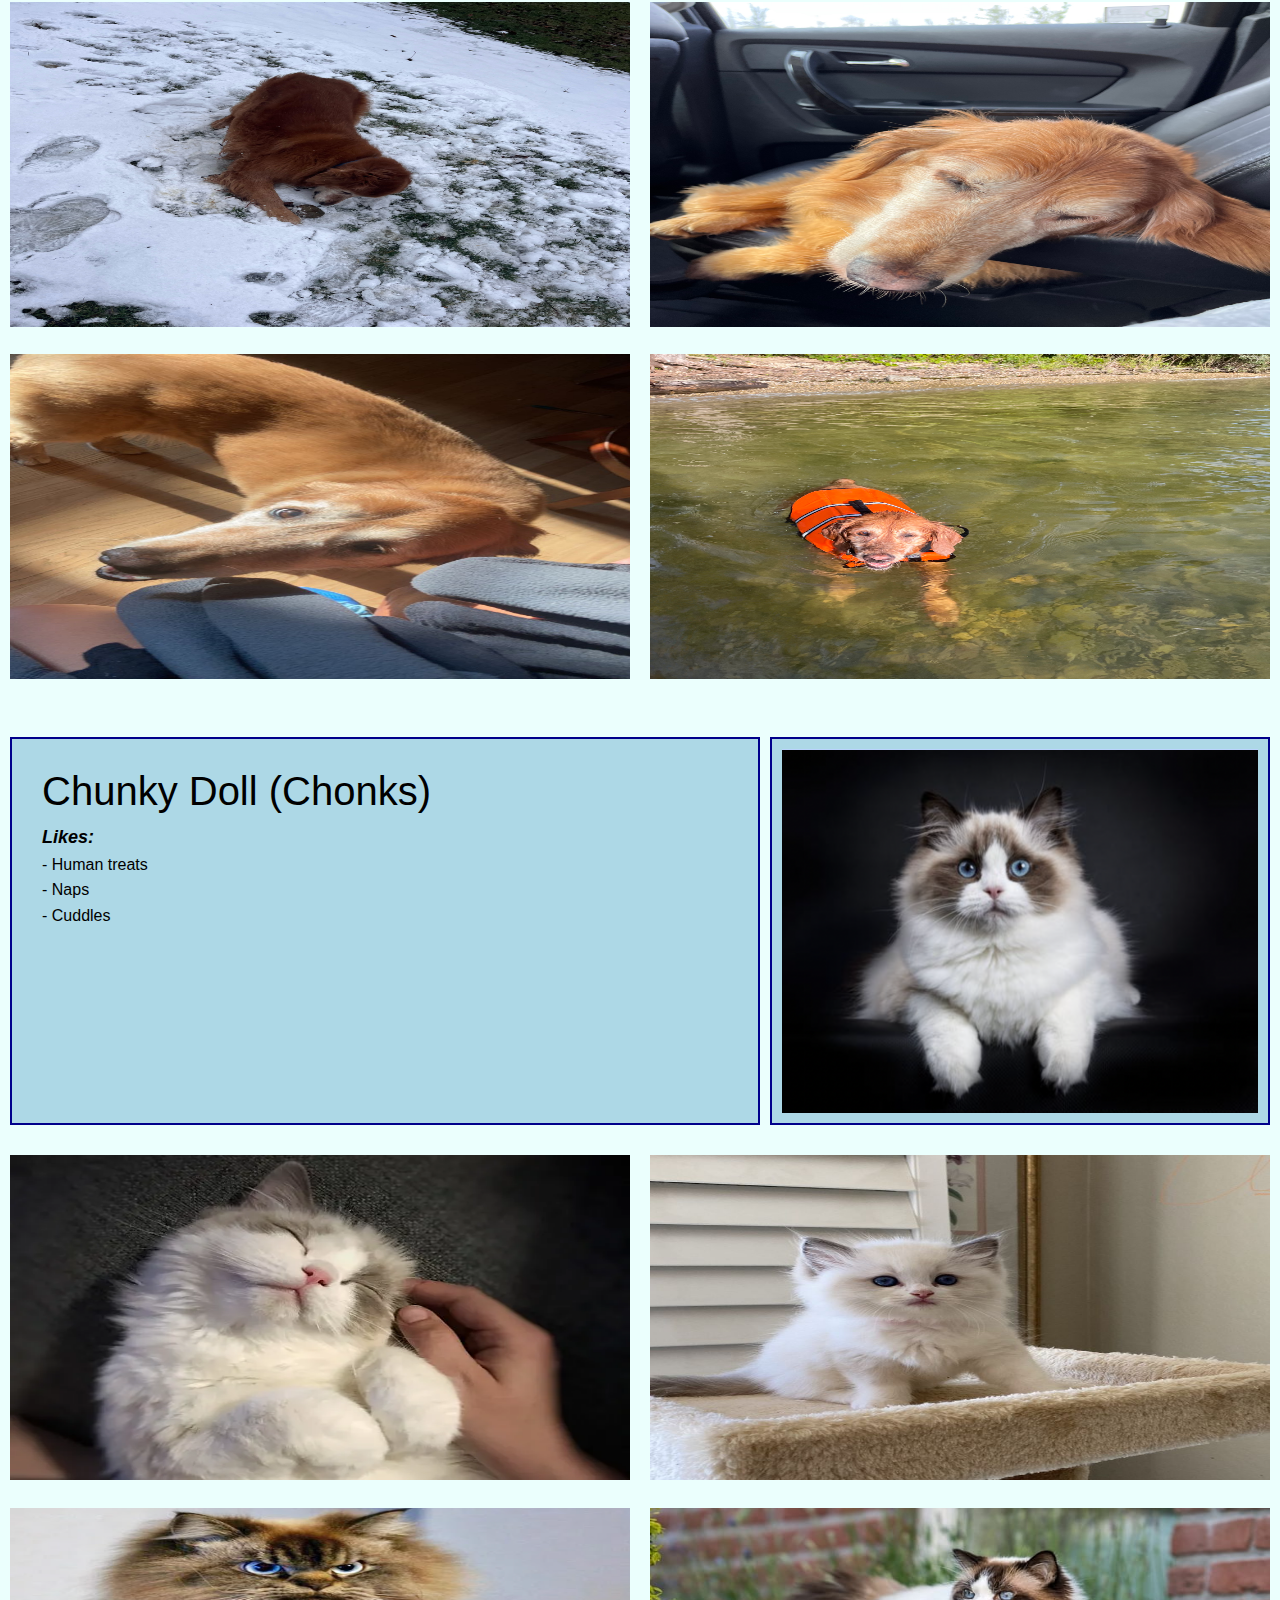
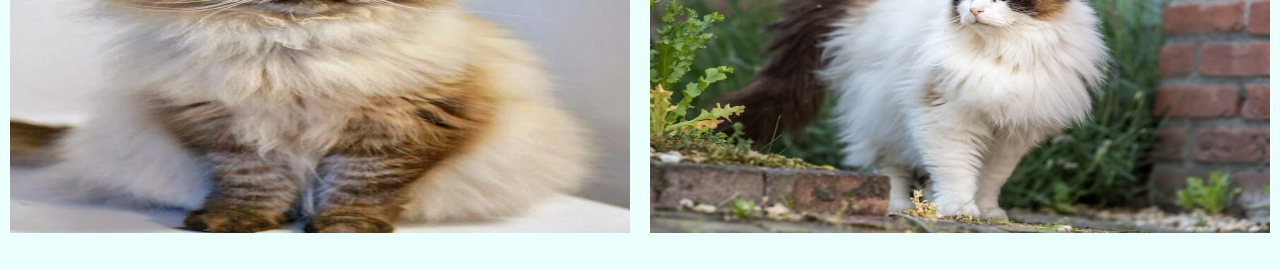
==== commit 3204257e: "Update pets.html" ====
--- a/pets.html
+++ b/pets.html
@@ -144,6 +144,7 @@
             </div>
             <div class="grid-cell">
                 <img src="images/honey_swimming.jpeg" alt="Honey swimming">
+            </div>
         </div>
     </div>
 
@@ -175,6 +176,8 @@
             </div>
             <div class="grid-cell">
                 <img src="images/chonks_neutral.JPG" alt="Chonks standing tall fully clean and white">
+            </div>
         </div>
     </div>
-</body>+</body>
+</html>
--- a/css/nav.css
+++ b/css/nav.css
@@ -4,6 +4,12 @@
     position: sticky;
     top: 0;
     width: 100%;
+}
+
+.current{
+    background-color: #4F5454;
+    color: #FFFFFF;
+    font-weight: bolder;
 }
 
 .logo{
@@ -35,6 +41,8 @@
     background-color: #36383F;
 }
 
+/* Hamburger icon animation used with rights from W3schools */
+/* https://blog.logrocket.com/create-responsive-mobile-menu-with-css-no-javascript/ */
 .hamb{
     cursor: pointer;
     float: right;
--- a/css/style.css
+++ b/css/style.css
@@ -4,26 +4,37 @@
     box-sizing: border-box;
 }
 
-body {
-    font-family: Arial, sans-serif; /* Just to make it look a bit nicer */
-    line-height: 1.6; /* Just to make it look a bit nicer */
+.hidden{
+    position: absolute;
+    left: -300px; 
+    background-color: lightblue;
+    border: 4px solid darkblue;
+    font-size: 30px;
+    text-align: center;
+}
+.hidden:focus {
+    left: calc(20vw); 
 }
 
-/* Styling for main-row and inner rows */
+body {
+    font-family: Arial, sans-serif;
+    line-height: 1.6; 
+    background-color: #ebfffd;
+}
+
 .main-row {
     padding-top: 10px;
-    margin-bottom: 20px; /* Add space between main rows */
+    margin-bottom: 20px; 
 }
 .inner-row1{
     padding: 10px;
 }
 .inner-row1, .inner-row2 {
     display: flex;
-    flex: 1; /* Each inner row will take up half the height of the main row */
-    margin-bottom: 10px; /* Add space between inner rows */
+    flex: 1; 
+    margin-bottom: 10px; 
 }
 
-/* Styling for columns inside inner-row1 */
 .inner-row1 .left {
     flex: 60%;
     background-color: lightblue;
@@ -38,13 +49,12 @@
     padding: 10px;
 }
 
-/* Styling for 2x2 grid inside inner-row2 */
 .inner-row2 {
     flex-wrap: wrap;
 }
 .grid-cell {
-    flex-basis: 50%; /* Takes up half the width of the parent */
-    flex-grow: 1; /* Allow it to grow and take up the available space */
+    flex-basis: 50%;
+    flex-grow: 1; 
     padding: 10px;
 }
 
@@ -89,15 +99,15 @@
     padding: 5px;
 }
 .topimg {
-    /* Replace the URL below with your image URL */
-    background-size: cover;  /* Cover the viewport */
-    background-position: center;  /* Center the image */
-    background-repeat: no-repeat;  /* Do not repeat the image */
-    width: 100%;  /* Make sure the div spans the full width */
-    height: 200px;  /* Span the full viewport height */
-    display: flex;  /* Use flex to center the text */
-    align-items: center;  /* Center the text vertically */
-    justify-content: center;  /* Center the text horizontally */
+    background-size: cover;  
+    background-position: center;  
+    background-repeat: no-repeat; 
+    width: 100%;  
+    height: 200px;  
+    display: flex;  
+    align-items: center;  
+    justify-content: center;  
+    background-color: black;
 }
 .prague{
     background-image: url('../images/prague_one.webp');
@@ -118,13 +128,37 @@
     background-image: url('../images/dubai_dusk.jpg');
 }
 .location-text {
-    color: white;  /* Make the text white for better visibility */
-    font-size: 5rem;  /* Increase the font size */
+    color: white;
+    font-size: 5rem; 
     font-weight: bold;
     font-family: Arial, Helvetica, sans-serif;
-    text-shadow: 2px 2px 8px rgba(0, 0, 0, 0.5);  /* Add a text shadow for better readability */
+    text-shadow: 2px 2px 8px rgba(0, 0, 0, 0.5);  
 }
 
 b{
     font-weight: bold;
+}
+
+.animate:hover{
+    animation-duration: 1.2s;
+    animation-name: rotate; 
+    animation-iteration-count: 1;
+}
+
+@keyframes rotate {
+    0% {
+      transform: rotate(0);
+    }
+    100% {
+      transform: rotate(360deg);
+    }
+  }
+@media (prefers-reduced-motion) {
+    .image:hover{
+        animation-duration: 0s;
+        animation-name: none; 
+    }
+    .gif{
+        display: none;
+    }
 }